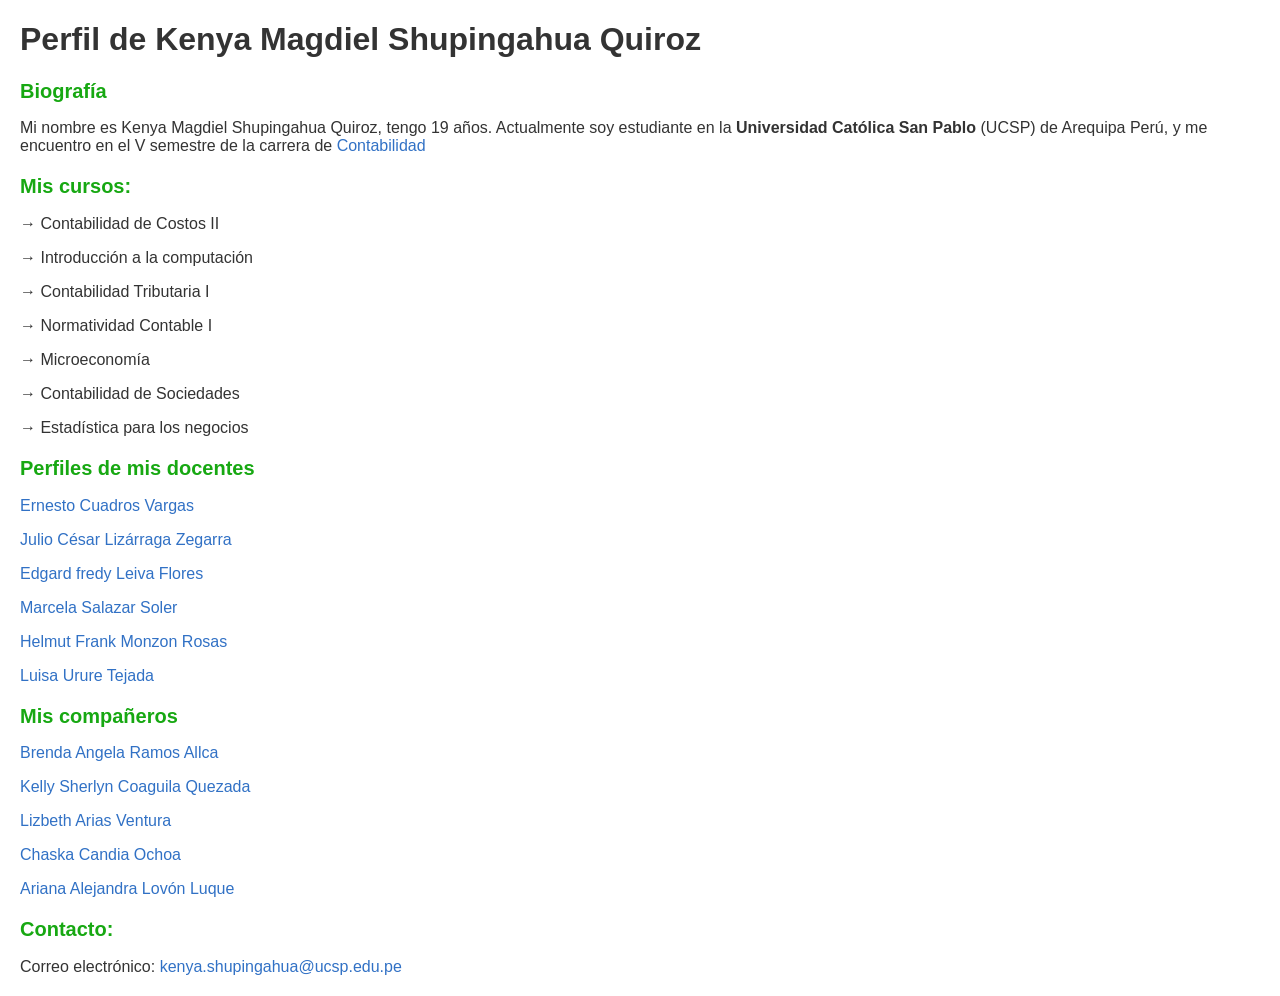
==== index.html @ 744557eb "Add files via upload" ====
<!DOCTYPE html>
<html lang="es-Es">
<head>
    <meta charset="UTF-8">
    <meta name="viewport" content="width=device-width, initial-scale=1.0">
    <title>Kenya Magdiel Shupingahua Quiroz</title>
    <link rel="stylesheet" href="style.css">
</head>
<body>
    <h1>Perfil de Kenya Magdiel Shupingahua Quiroz</h1>
    <h2>Biografía</h2>
    <p>Mi nombre es Kenya Magdiel Shupingahua Quiroz, tengo 19 años. Actualmente soy estudiante en la <strong>Universidad Católica San Pablo</strong> (UCSP) de Arequipa Perú, y me encuentro en el V semestre de la carrera de <a href="https://ucsp.edu.pe/carreras/contabilidad/">Contabilidad</a></p>
    <h2>Mis cursos:</h2>
    <p>→ Contabilidad de Costos II</p>
    <p>→ Introducción a la computación</p>
    <p>→ Contabilidad Tributaria I</p>
    <p>→ Normatividad Contable I</p>
    <p>→ Microeconomía</p>
    <p>→ Contabilidad de Sociedades</p>
    <p>→ Estadística para los negocios</p>
    <h2>Perfiles de mis docentes</h2>
    <p><a href="https://www.linkedin.com/in/ecuadrosv/">Ernesto Cuadros Vargas</a></p>
    <p><a href="https://www.linkedin.com/in/julio-césar-lizárraga-zegarra-01524289">Julio César Lizárraga Zegarra</a></p>
    <p><a href="https://www.linkedin.com/in/edgard-fredy-leiva-flores-a17b2aa0">Edgard fredy Leiva Flores</a></p>
    <p><a href="https://www.linkedin.com/in/marcela-salazar-soler-8baa26390">Marcela Salazar Soler</a></p>
    <p><a href="https://www.linkedin.com/in/helmut-monzon-86180b109">Helmut Frank Monzon Rosas</a></p>
    <p><a href="https://www.linkedin.com/in/luisa-urure-tejada-67b9a338b">Luisa Urure Tejada</a></p>
    <h2>Mis compañeros</h2>
    <p><a href="https://brendaramosallca-netizen.github.io/lololasecuela2/">Brenda Angela Ramos Allca</a></p>
    <p><a href="https://s-1018.github.io/Kelly-Coaguila-Quezada/">Kelly Sherlyn Coaguila Quezada</a></p>
    <p><a href="https://lizbeth123-av.github.io/-Lizbeth-Arias-Ventura/">Lizbeth Arias Ventura</a></p>
    <p><a href="https://chaskacandia.github.io/chaskacandiaochoa.github.io/">Chaska Candia Ochoa</a></p>
    <p><a href="https://kssuter.github.io/ariLovon.github.io/">Ariana Alejandra Lovón Luque</a></p>
    <h2>Contacto:</h2>
    <p>Correo electrónico: <a href="mailto:kenya.shupingahua@ucsp.edu.pe">kenya.shupingahua@ucsp.edu.pe
    </a></p>
</body>
</html>
---- style.css ----
body {
    font-family: Arial, sans-serif;
    background-color: #ffffff8f;
    color: #333;
    margin: 20px;
}
header {
    text-align: center;
    padding: 20px;
    background-color: #cdda1fbd;
    color: white;
    border-radius: 9px;
}
h2 {
    color: #17a812;
    font-size: 20px;
    margin-top: 20px;
}

ul {
    list-style-type: square;
    padding-left: 20px;
}

a {
    color: #3171c5;
    text-decoration: none;
}

a:hover {
    text-decoration: underline;
}
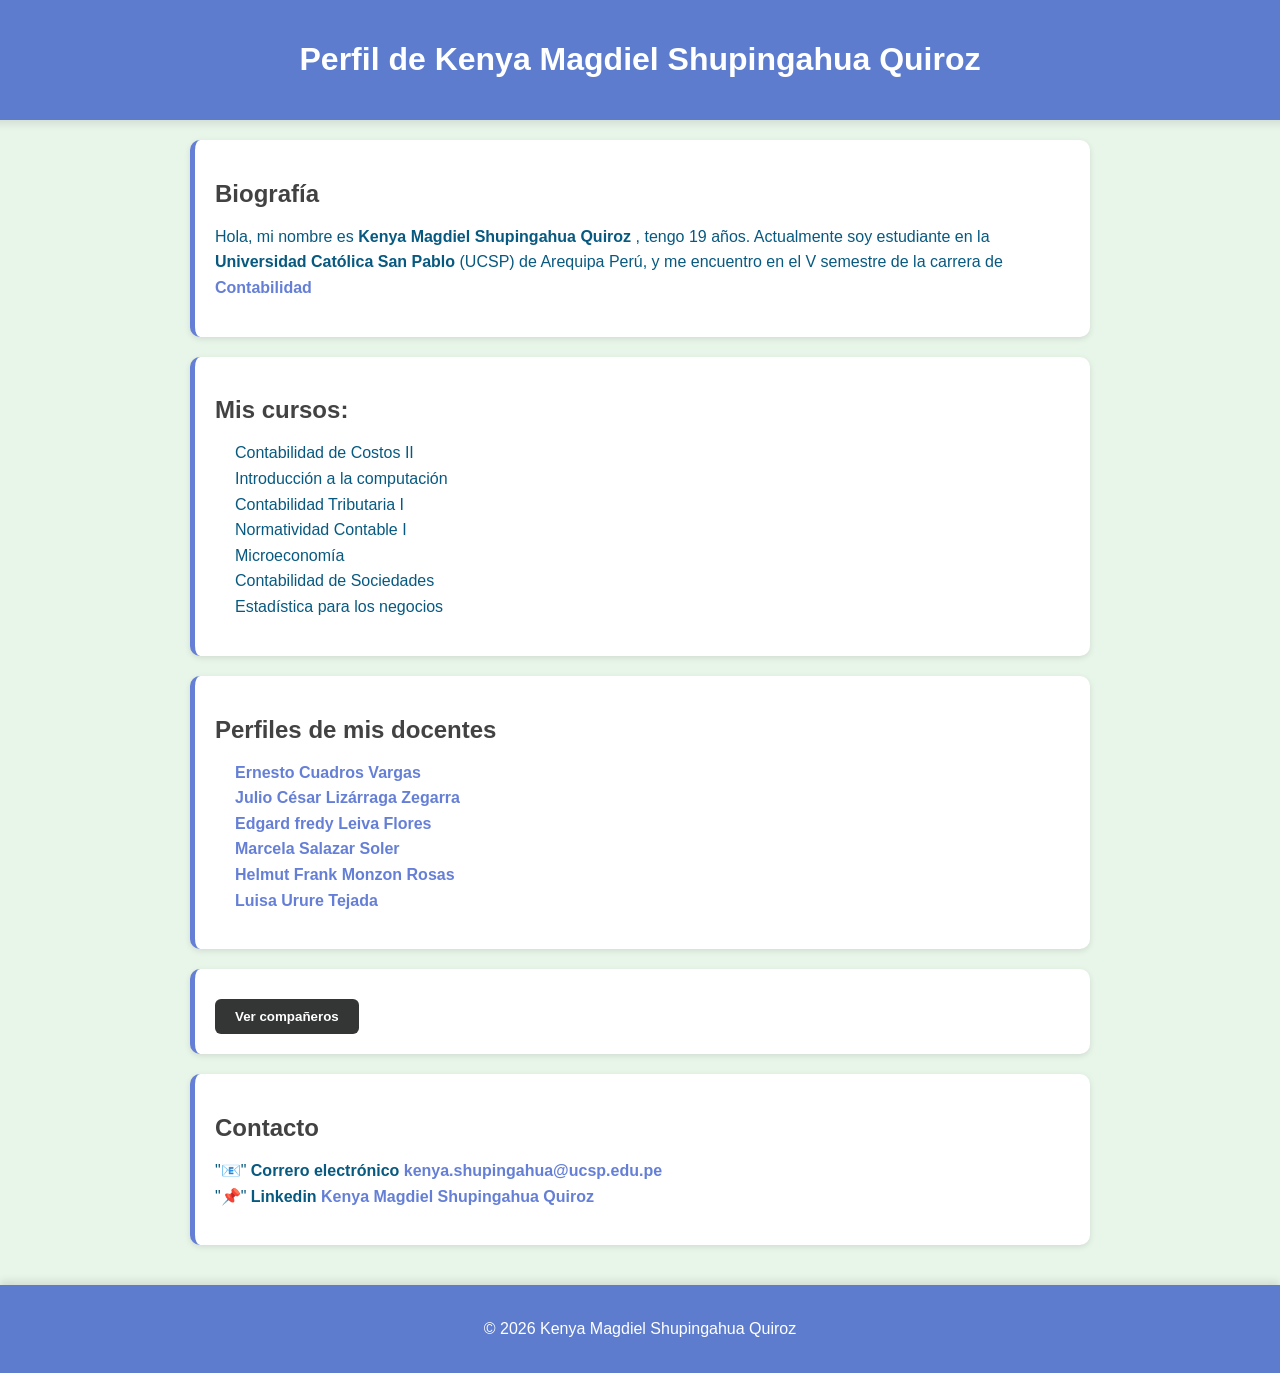
==== commit d2a1bb6b: "Add files via upload" ====
--- a/index.html
+++ b/index.html
@@ -3,36 +3,202 @@
 <head>
     <meta charset="UTF-8">
     <meta name="viewport" content="width=device-width, initial-scale=1.0">
+    <meta name="keyword" content="Kenya Magdiel Shupingahua Quiroz">
     <title>Kenya Magdiel Shupingahua Quiroz</title>
     <link rel="stylesheet" href="style.css">
+    <style>
+    body {
+      margin: 0;
+      padding: 0;
+      font-family: 'Segoe UI', Tahoma, Geneva, Verdana, sans-serif;
+      background-color: #E8F5E9;
+      color: #075980;
+      display: flex;
+      flex-direction: column;
+      align-items: center;
+    }
+
+    header {
+      background-color: #274cc5b6;
+      color: white;
+      padding: 20px;
+      width: 100%;
+      text-align: center;
+      box-shadow: 0 4px 8px rgba(0, 0, 0, 0.1);
+    }
+
+    main {
+      max-width: 900px;
+      width: 90%;
+      margin: 20px 0;
+    }
+
+    section {
+      background-color: #ffffff;
+      border-left: 5px solid #274cc5b6;
+      border-radius: 10px;
+      padding: 20px;
+      margin-bottom: 20px;
+      box-shadow: 0 2px 6px rgba(0, 0, 0, 0.1);
+    }
+
+    h2 {
+      color: #000000bd;
+      margin-bottom: 10px;
+    }
+
+    p, li {
+      line-height: 1.6;
+    }
+
+    a {
+      color: #274cc5b6;
+      text-decoration: none;
+      font-weight: bold;
+    }
+
+    a:hover {
+      color: #274cc5b6;
+    }
+
+    ul {
+      list-style: none;
+      padding-left: 20px;
+    }
+
+    /* Dropdown */
+    .dropdown {
+      margin-top: 10px;
+    }
+
+    .dropdown-btn {
+      background-color: #141516dc;
+      color: white;
+      padding: 10px 20px;
+      border: none;
+      border-radius: 6px;
+      cursor: pointer;
+      font-weight: bold;
+      transition: background-color 0.3s ease;
+    }
+
+    .dropdown-btn:hover {
+      background-color: #1100ff;
+    }
+
+    .dropdown-content {
+      display: none;
+      margin-top: 10px;
+      background-color: #E8F5E9;
+      border-radius: 6px;
+      padding: 10px;
+      box-shadow: 0 2px 6px rgba(0, 0, 0, 0.1);
+    }
+
+    .dropdown-content a {
+      display: block;
+      margin: 5px 0;
+    }
+
+    .show {
+      display: block;
+    }
+
+    footer {
+      background-color: #274cc5b6;
+      color: white;
+      text-align: center;
+      padding: 15px 0;
+      width: 100%;
+      box-shadow: 0 -4px 8px rgba(0, 0, 0, 0.1);
+    }
+    </style>
 </head>
-<body>
-    <h1>Perfil de Kenya Magdiel Shupingahua Quiroz</h1>
-    <h2>Biografía</h2>
-    <p>Mi nombre es Kenya Magdiel Shupingahua Quiroz, tengo 19 años. Actualmente soy estudiante en la <strong>Universidad Católica San Pablo</strong> (UCSP) de Arequipa Perú, y me encuentro en el V semestre de la carrera de <a href="https://ucsp.edu.pe/carreras/contabilidad/">Contabilidad</a></p>
+    <body data-smart-converter-loaded="true">
+        <header>
+            <h1>Perfil de Kenya Magdiel Shupingahua Quiroz</h1>
+        </header>
+        <main>
+                <section>
+                <h2>Biografía</h2>
+                <p>
+                    Hola, mi nombre es 
+                    <strong>Kenya Magdiel Shupingahua Quiroz</strong>
+                    , tengo 19 años. Actualmente soy estudiante en la 
+                    <strong>Universidad Católica San Pablo</strong> (UCSP) de Arequipa Perú, y me encuentro en el V semestre de la carrera de <a href="https://ucsp.edu.pe/carreras/contabilidad/">Contabilidad</a></p>
+                </section>
+    <section id="cursos">
     <h2>Mis cursos:</h2>
-    <p>→ Contabilidad de Costos II</p>
-    <p>→ Introducción a la computación</p>
-    <p>→ Contabilidad Tributaria I</p>
-    <p>→ Normatividad Contable I</p>
-    <p>→ Microeconomía</p>
-    <p>→ Contabilidad de Sociedades</p>
-    <p>→ Estadística para los negocios</p>
+        <ul>
+            <li>Contabilidad de Costos II</li>
+            <li>Introducción a la computación</li>
+            <li>Contabilidad Tributaria I</li>
+            <li>Normatividad Contable I</li>
+            <li>Microeconomía</li>
+            <li>Contabilidad de Sociedades</li>
+            <li>Estadística para los negocios</li>
+        </ul>
+    </section>
+    <section id="docentes">
     <h2>Perfiles de mis docentes</h2>
-    <p><a href="https://www.linkedin.com/in/ecuadrosv/">Ernesto Cuadros Vargas</a></p>
-    <p><a href="https://www.linkedin.com/in/julio-césar-lizárraga-zegarra-01524289">Julio César Lizárraga Zegarra</a></p>
-    <p><a href="https://www.linkedin.com/in/edgard-fredy-leiva-flores-a17b2aa0">Edgard fredy Leiva Flores</a></p>
-    <p><a href="https://www.linkedin.com/in/marcela-salazar-soler-8baa26390">Marcela Salazar Soler</a></p>
-    <p><a href="https://www.linkedin.com/in/helmut-monzon-86180b109">Helmut Frank Monzon Rosas</a></p>
-    <p><a href="https://www.linkedin.com/in/luisa-urure-tejada-67b9a338b">Luisa Urure Tejada</a></p>
-    <h2>Mis compañeros</h2>
-    <p><a href="https://brendaramosallca-netizen.github.io/lololasecuela2/">Brenda Angela Ramos Allca</a></p>
-    <p><a href="https://s-1018.github.io/Kelly-Coaguila-Quezada/">Kelly Sherlyn Coaguila Quezada</a></p>
-    <p><a href="https://lizbeth123-av.github.io/-Lizbeth-Arias-Ventura/">Lizbeth Arias Ventura</a></p>
-    <p><a href="https://chaskacandia.github.io/chaskacandiaochoa.github.io/">Chaska Candia Ochoa</a></p>
-    <p><a href="https://kssuter.github.io/ariLovon.github.io/">Ariana Alejandra Lovón Luque</a></p>
-    <h2>Contacto:</h2>
-    <p>Correo electrónico: <a href="mailto:kenya.shupingahua@ucsp.edu.pe">kenya.shupingahua@ucsp.edu.pe
-    </a></p>
-</body>
+    <ul>
+            <li>
+            <a href="https://www.linkedin.com/in/ecuadrosv/" target="_blank">Ernesto Cuadros Vargas</a>
+            </li>
+            <li>
+            <a href="https://www.linkedin.com/in/julio-césar-lizárraga-zegarra-01524289" target="_blank">Julio César Lizárraga Zegarra</a>
+            </li>
+            <li>
+            <a href="https://www.linkedin.com/in/edgard-fredy-leiva-flores-a17b2aa0" target="_blank">Edgard fredy Leiva Flores</a>
+            </li>
+            <li>
+            <a href="https://www.linkedin.com/in/marcela-salazar-soler-8baa26390" target="_blank">Marcela Salazar Soler</a>
+            </li>
+            <li>
+            <a href="https://www.linkedin.com/in/helmut-monzon-86180b109" target="_blank">Helmut Frank Monzon Rosas</a>
+            </li>
+            <li>
+            <a href="https://www.linkedin.com/in/luisa-urure-tejada-67b9a338b" target="_blank">Luisa Urure Tejada</a>
+            </li>
+    </ul>
+    </section>
+    <section>
+        <div class="dropdown">
+        <button class="dropdown-btn" onclick="toggleDropdown()">Ver compañeros</button>
+        <div class="dropdown-content" id="dropdown-list">
+            <a href="https://brendaramosallca-netizen.github.io/lololasecuela2/" target="_blank">Brenda Angela Ramos Allca</a>
+            <a href="https://s-1018.github.io/Kelly-Coaguila-Quezada/" target="_blank">Kelly Sherlyn Coaguila Quezada</a>
+            <a href="https://lizbeth123-av.github.io/-Lizbeth-Arias-Ventura/" target="_blank">Lizbeth Arias Ventura</a>
+            <a href="https://chaskacandia.github.io/chaskacandiaochoa.github.io/" target="_blank">Chaska Candia Ochoa</a>
+            <a href="https://kssuter.github.io/ariLovon.github.io/" target="_blank">Ariana Alejandra Lovón Luque</a>
+            <a href="https://andreazevallos.github.io/Pagina-web-Andrea-Zevallos/" target="_blank">Andrea Milagros Zevallos Apaza</a>
+            <a href="https://flavio-hc.github.io/pagina-personal/" target="_blank">Flavio Alessandro Yazid Hancco Chaiña</a>
+            <a href="https://faro-m.github.io/Pagina-Web-UCSP/" target="_blank">Farid Aarom Morales Gonzales</a>
+            <a href="https://camilasherlyn.github.io/uscpcienciascami/" target="_blank">Camila Sherlyn Ayamamani Hinojosa</a>
+            
+            </div>
+        </div>
+    </section>
+    <section id="contacto">
+    <h2>Contacto</h2>
+    <p>
+        "📧"
+        <strong>Correro electrónico</strong>
+        <a href="mailto:kenya.shupingahua@ucsp.edu.pe">kenya.shupingahua@ucsp.edu.pe</a>
+        <br>
+        "📌"
+        <strong>Linkedin</strong>
+        <a href="https://www.linkedin.com/in/kenya-shupingahua-quiroz-ab8b42372?utm_source=share_via&utm_content=profile&utm_medium=member_android" target="_blank">Kenya Magdiel Shupingahua Quiroz</a>
+    </p>
+    </section>
+        </main>
+    <footer>
+        <p>© 2026 Kenya Magdiel Shupingahua Quiroz</p>
+    </footer>
+    <script>
+        function toggleDropdown() {
+            document.getElementById("dropdown-list").classList.toggle("show");
+        }
+    </script>
+    </body>
 </html>
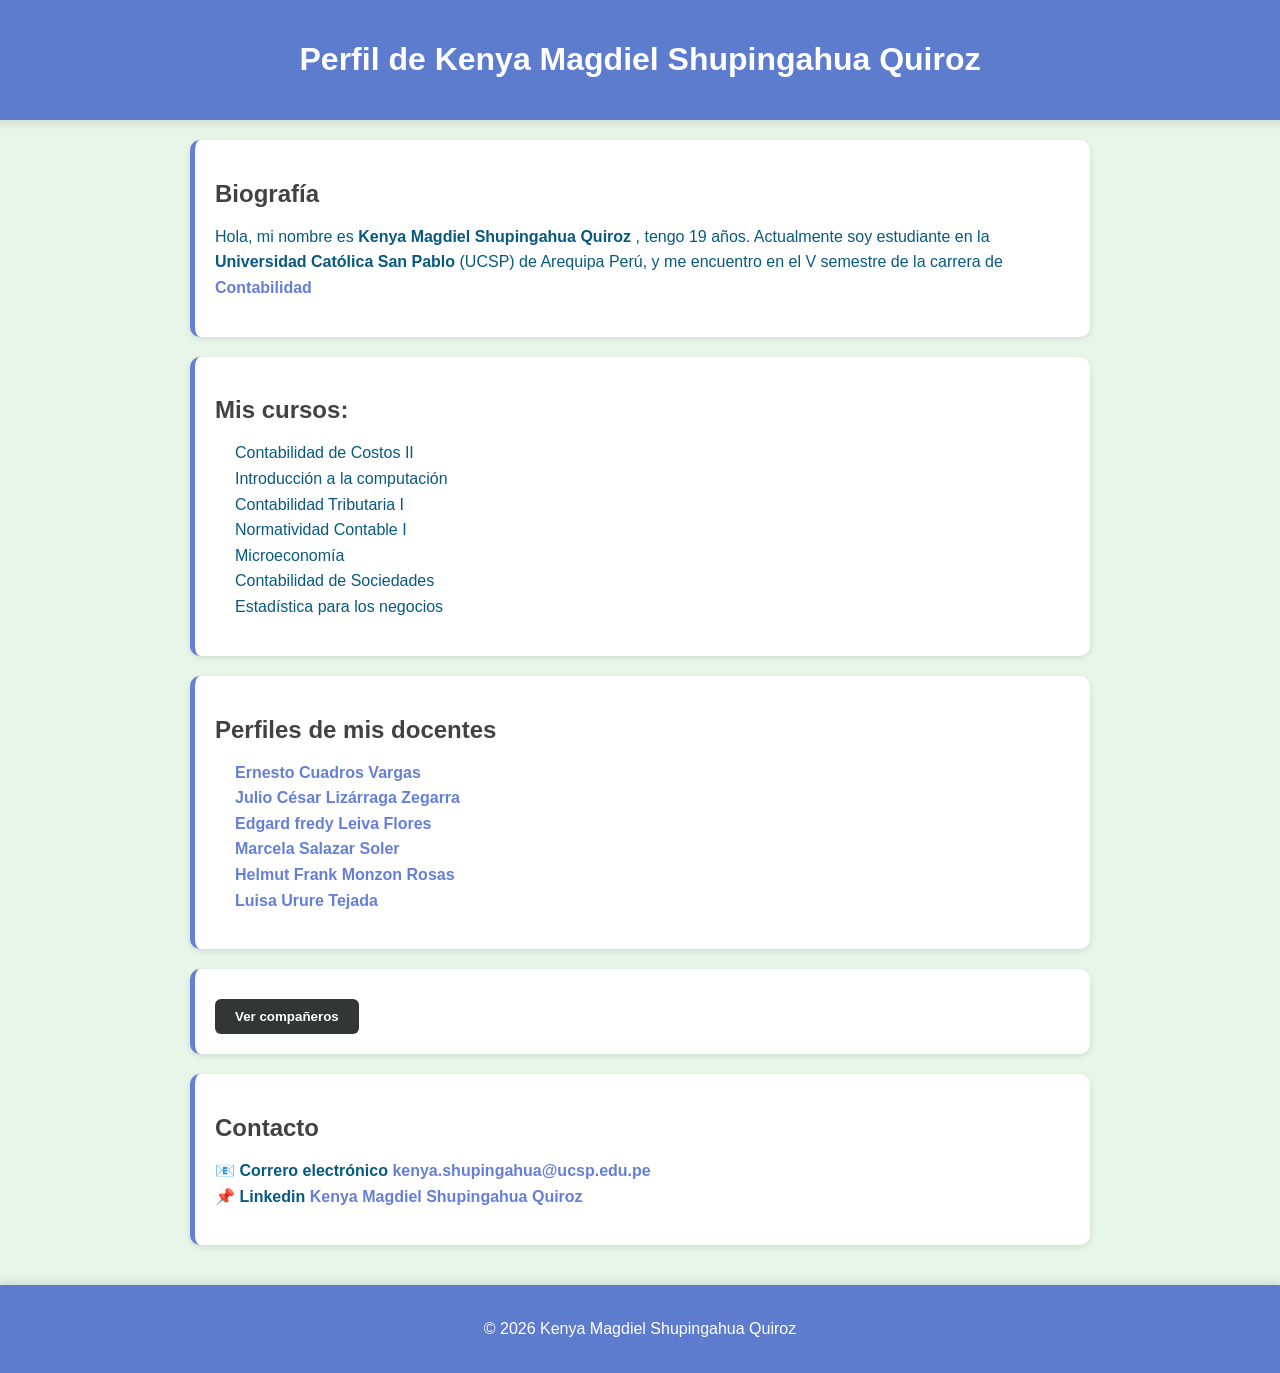
==== commit 4d2b0761: "Update index.html" ====
--- a/index.html
+++ b/index.html
@@ -182,11 +182,11 @@
     <section id="contacto">
     <h2>Contacto</h2>
     <p>
-        "📧"
+        📧
         <strong>Correro electrónico</strong>
         <a href="mailto:kenya.shupingahua@ucsp.edu.pe">kenya.shupingahua@ucsp.edu.pe</a>
         <br>
-        "📌"
+        📌
         <strong>Linkedin</strong>
         <a href="https://www.linkedin.com/in/kenya-shupingahua-quiroz-ab8b42372?utm_source=share_via&utm_content=profile&utm_medium=member_android" target="_blank">Kenya Magdiel Shupingahua Quiroz</a>
     </p>
@@ -201,4 +201,4 @@
         }
     </script>
     </body>
-</html>+</html>
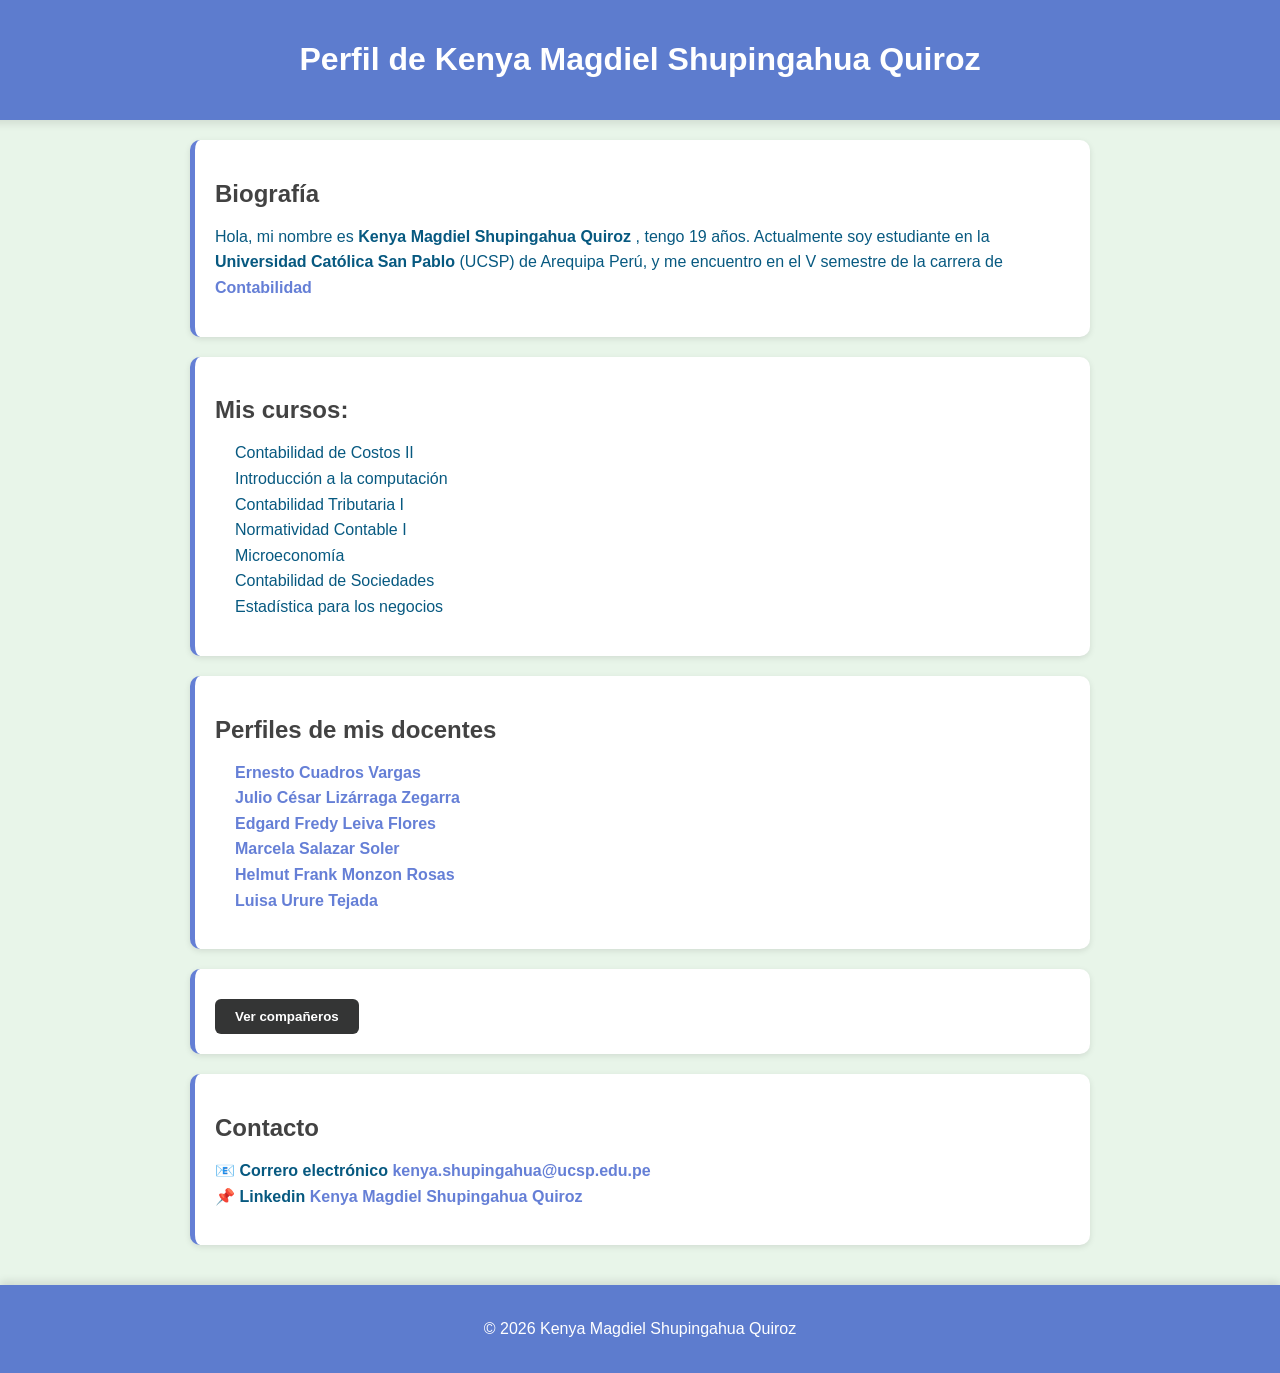
==== commit 4d704447: "Update index.html" ====
--- a/index.html
+++ b/index.html
@@ -149,7 +149,7 @@
             <a href="https://www.linkedin.com/in/julio-césar-lizárraga-zegarra-01524289" target="_blank">Julio César Lizárraga Zegarra</a>
             </li>
             <li>
-            <a href="https://www.linkedin.com/in/edgard-fredy-leiva-flores-a17b2aa0" target="_blank">Edgard fredy Leiva Flores</a>
+            <a href="https://www.linkedin.com/in/edgard-fredy-leiva-flores-a17b2aa0" target="_blank">Edgard Fredy Leiva Flores</a>
             </li>
             <li>
             <a href="https://www.linkedin.com/in/marcela-salazar-soler-8baa26390" target="_blank">Marcela Salazar Soler</a>
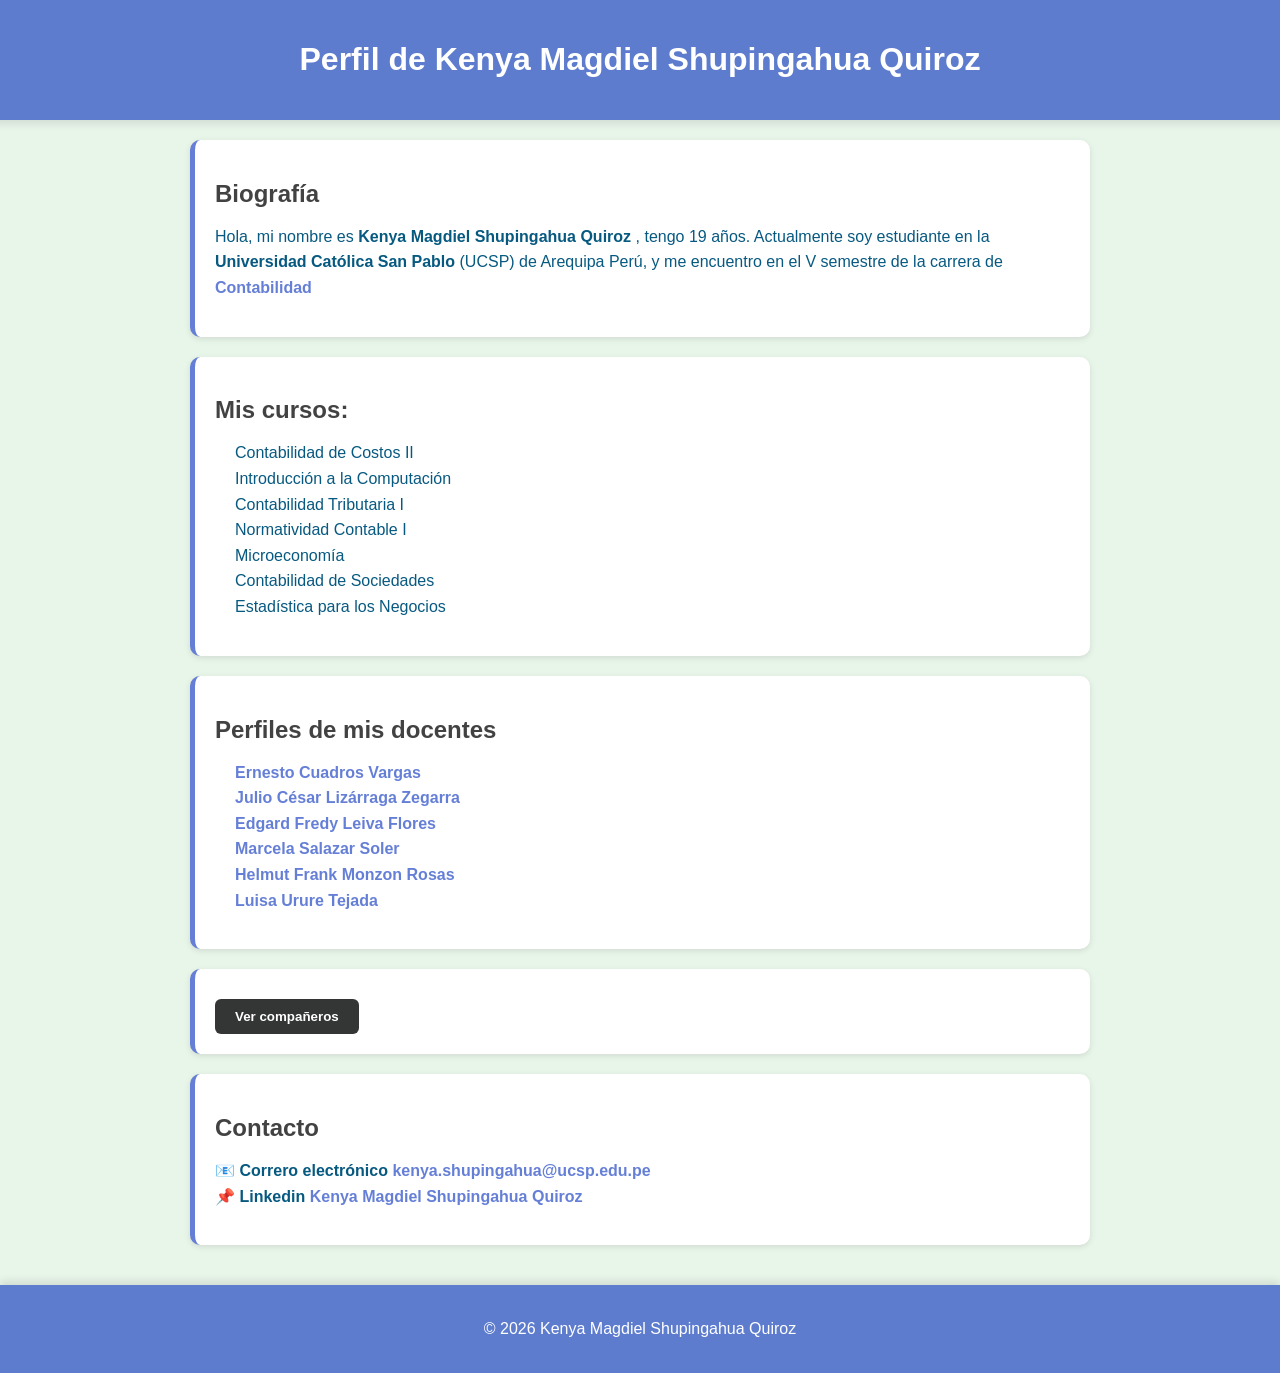
==== commit a6462db7: "Update index.html" ====
--- a/index.html
+++ b/index.html
@@ -131,12 +131,12 @@
     <h2>Mis cursos:</h2>
         <ul>
             <li>Contabilidad de Costos II</li>
-            <li>Introducción a la computación</li>
+            <li>Introducción a la Computación</li>
             <li>Contabilidad Tributaria I</li>
             <li>Normatividad Contable I</li>
             <li>Microeconomía</li>
             <li>Contabilidad de Sociedades</li>
-            <li>Estadística para los negocios</li>
+            <li>Estadística para los Negocios</li>
         </ul>
     </section>
     <section id="docentes">
